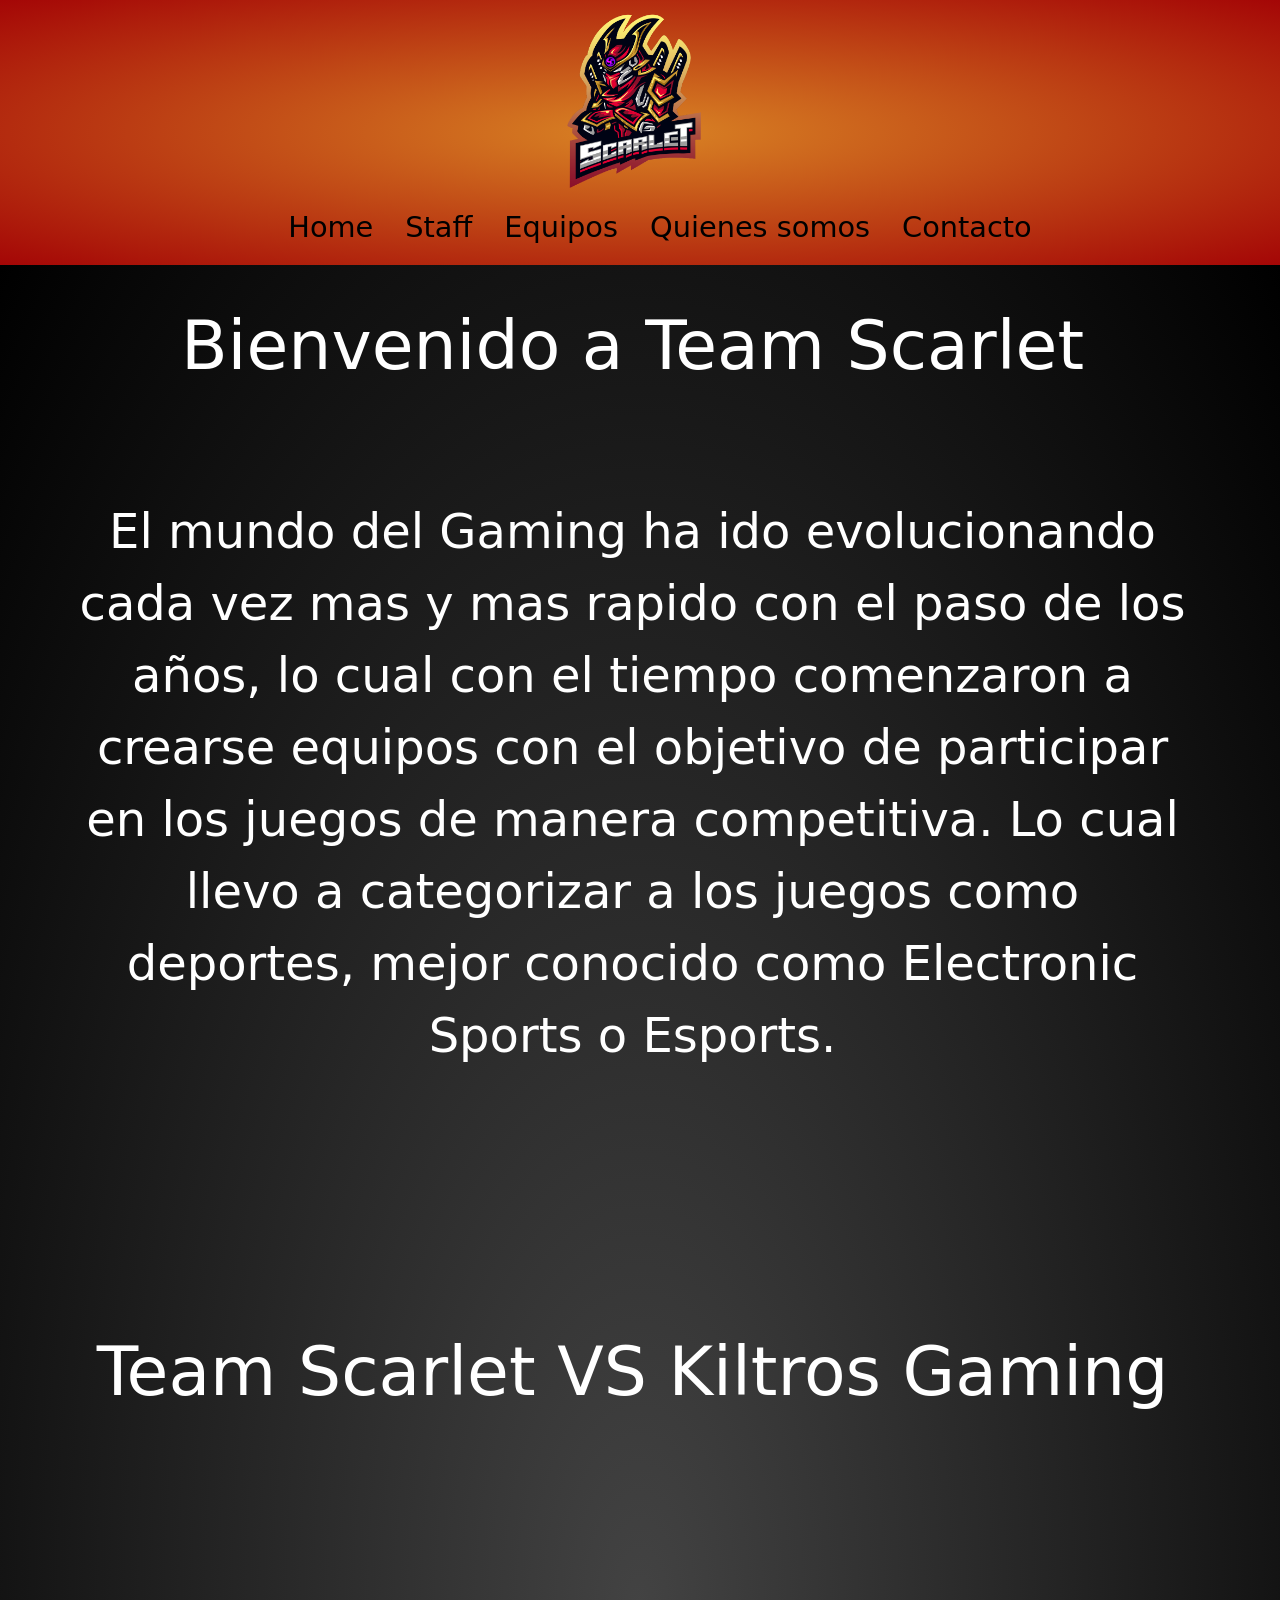
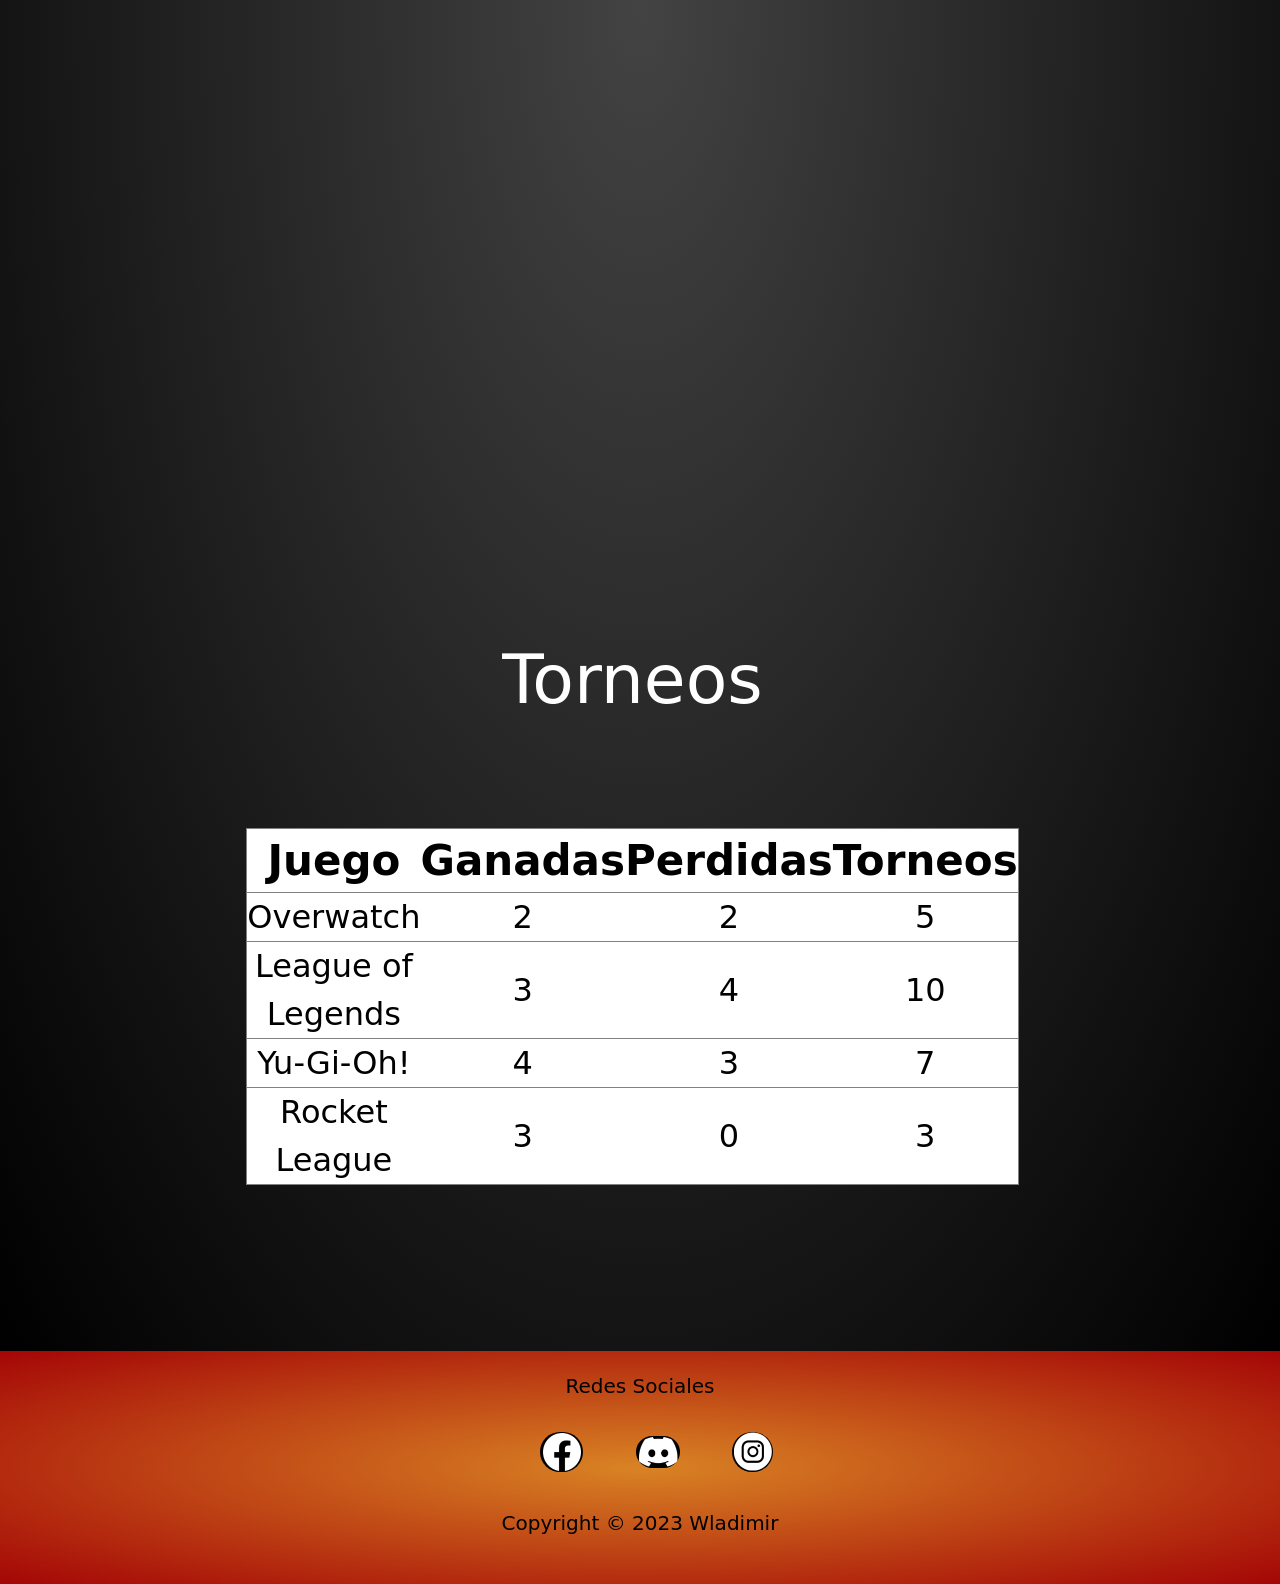
==== index.html @ 561a262d "3ra entrega" ====
<!DOCTYPE html>
<html lang="en">
    <head>
        <meta charset="UTF-8">
        <meta http-equiv="X-UA-Compatible" content="IE=edge">
        <meta name="viewport" content="width=device-width, initial-scale=1.0">
        <meta name="description" content="PROYECTO WEB TEAM SCARLET">
        <meta name="keywords" content="HTML, CSS, SCSS, SCARLET, TEAM SCARLET, GAMING, ESPORT, CHILE">
        <title>Team Scarlet - Sitio web</title>
        <link rel="stylesheet" href="https://cdnjs.cloudflare.com/ajax/libs/animate.css/4.1.1/animate.min.css"/>
        <link rel="stylesheet" href="assets/css/main.css">
        <link href="https://cdn.jsdelivr.net/npm/bootstrap@5.3.0-alpha1/dist/css/bootstrap.min.css" rel="stylesheet"
        integrity="sha384-GLhlTQ8iRABdZLl6O3oVMWSktQOp6b7In1Zl3/Jr59b6EGGoI1aFkw7cmDA6j6gD" crossorigin="anonymous">
    <script src="https://cdn.jsdelivr.net/npm/bootstrap@5.3.0-alpha1/dist/js/bootstrap.bundle.min.js"
        integrity="sha384-w76AqPfDkMBDXo30jS1Sgez6pr3x5MlQ1ZAGC+nuZB+EYdgRZgiwxhTBTkF7CXvN"
        crossorigin="anonymous"></script>
        <link rel="icon" type= "image/x-icon" href="assets/img/logo.png">
    </head>
    <body>

        <div id="body_container">
            
            <!--Contenido Cabecera-->
            <div class="header">
                
                <!--logo con hyperlink-->
                <div class="logo">
                    <!--<h1>Scarlet Esport</h1>-->
                    <a href="index.html"><img class="img_logo" src="assets/img/logo.png" alt="Scarlet"></a>
                </div>


                <!--Menu Responsive-->
                <div class="menu_container">

                    <nav class="navbar navbar-expand-lg">
                        <div class="container-fluid justify-content-center">
                            <button class="navbar-toggler" type="button" data-bs-toggle="collapse" data-bs-target="#navbarNav"
                                aria-controls="navbarNav" aria-expanded="true" aria-label="Toggle navigation">
                                <span class="navbar-toggler-icon"></span>
                            </button>
                            <div class="collapse navbar-collapse" id="navbarNav">
                                <ul class="nav justify-content-center">
                                    <li class="nav-item ">
                                      <a class="nav-link text-black link-secondary" href="index.html">Home</a>
                                    </li>
                                    <li class="nav-item">
                                      <a class="nav-link text-black link-secondary" href="assets/pages/staff.html">Staff</a>
                                    </li>
                                    <li class="nav-item">
                                        <a class="nav-link text-black link-secondary" href="assets/pages/equipos.html">Equipos</a>
                                      </li>
                                      <li class="nav-item">
                                        <a class="nav-link text-black link-secondary" href="assets/pages/quienes.html">Quienes somos</a>
                                      </li>
                                      <li class="nav-item">
                                        <a class="nav-link text-black link-secondary" href="assets/pages/contacto.html">Contacto</a>
                                      </li>
                                  </ul>
                            </div>
                        </div>
                    </nav>

                </div>
                
            </div>


            <!--Contenido Principal-->
            <div class="main">

                <div class="main_container">

                    <!--Escritos para rellenar-->
                    <div class="main_filler animate__animated animate__fadeIn animate__slower">
                        <h2>Bienvenido a Team Scarlet</h2>
                        
                        <p>El mundo del Gaming ha ido evolucionando cada vez mas y mas rapido con el paso de los años, lo cual con el tiempo comenzaron a crearse equipos con el objetivo de participar en los juegos de manera competitiva. Lo cual llevo a categorizar a los juegos como deportes, mejor conocido como Electronic Sports o Esports.</p>

                    </div>

                    <!--Titulo y video-->
                    <h2>Team Scarlet VS Kiltros Gaming</h2>
                    <section class="video">
                        
                        <iframe src="https://www.youtube.com/embed/B-ImObmZ790" title="YouTube video player" frameborder="0" allow="accelerometer; autoplay; clipboard-write; encrypted-media; gyroscope; picture-in-picture" allowfullscreen></iframe>

                    </section>

                    <!-- tabla -->
                    <div class="table">
                       
                        <h2>Torneos</h2>
                        
                        <table border="1">
                            <tr>
                                <th>Juego</th>
                                <th>Ganadas</th>
                                <th>Perdidas</th>
                                <th>Torneos</th>
                            </tr>
            
                            <tr align="center">
                                <td>Overwatch</td>
                                <td>2</td> 
                                <td>2</td>
                                <td>5</td>
                            </tr>
                            <tr align="center">
                                <td>League of Legends</td>
                                <td>3</td> 
                                <td>4</td>
                                <td>10</td>
                            </tr>
                            <tr align="center">
                                <td>Yu-Gi-Oh!</td>
                                <td>4</td> 
                                <td>3</td>
                                <td>7</td>
                            </tr>
                            <tr align="center">
                                <td>Rocket League</td>
                                <td>3</td> 
                                <td>0</td>
                                <td>3</td>
                            </tr>
                        </table>
                    </div>

                </div>

            </div>


            <!--Contenido Pie de Pagina-->
            <div class="footer">
                <div class="footer_container">
                    
                    <p>Redes Sociales</p>
                    <ul><!--lista desordenada RRSS-->
                        <li><a href="#"><img class="rrss" src="assets/img/socialFacebook.png" alt="Facebook"></a></li>
                        <li><a href="#"><img class="rrss" src="assets/img/socialDiscord.png" alt="Discord"></a></li>
                        <li><a href="#"><img class="rrss" src="assets/img/socialInstagram.png" alt="Instagram"></a></li>
                        
                    </ul> 
                </div>

                <p>Copyright © 2023 Wladimir</p>
                
            </div>
            
        </div>

    </body>
</html>
---- assets/css/main.css ----
* {
  margin: 0;
  padding: 0;
}

#body_container {
  font-size: calc(1em + 1vw);
  background-color: black;
  text-align: center;
  width: 100%;
  height: 110vh;
  display: grid;
  grid-template-columns: 100%;
  grid-template-rows: 1fr 6fr 1fr;
  grid-template-areas: "header" "main" "footer";
}

/*Cabecera*/
.header {
  grid-area: header;
  display: flex;
  flex-direction: column;
  align-items: center;
  padding-top: 10px;
  background: radial-gradient(#D98324, #A40606);
}
.header .img_logo {
  width: 170px;
  height: 140px;
}

/*Fin Cabecera*/
/*Contenido Principal*/
.main {
  grid-area: main;
  background: radial-gradient(#434343, #000000);
  padding-top: 10px;
  padding-left: 65px;
  padding-right: 80px;
  padding-bottom: 150px;
  color: white;
  font-size: 4vw;
}
.main .main_container {
  display: inline-block;
  padding-top: 30px;
}
.main .main_container h2 {
  font-size: 6vw;
  min-width: 20px;
  min-height: 20px;
  padding-bottom: 100px;
  color: white;
}
.main .main_container .main_filler p {
  margin-bottom: 200px;
}
.main .main_container .main_filler .form {
  display: flex;
  flex-direction: column;
  gap: 10px;
  align-items: center;
  padding-left: 5px;
}
.main .main_container .main_filler .form .form_button {
  cursor: pointer;
}
.main .main_container .filler_container {
  display: flex;
  flex-direction: row;
  gap: 40px;
  align-items: center;
  padding-bottom: 30px;
  flex-wrap: wrap;
  padding-left: 35px;
  justify-content: space-evenly;
  -o-object-fit: cover;
     object-fit: cover;
}
.main .main_container .filler_container .filler_container_item {
  -o-object-fit: cover;
     object-fit: cover;
  background-color: grey;
  width: 200px;
  height: 120px;
  border-radius: 10px;
}
.main .main_container .filler_container .filler_container_item p {
  padding-top: 20px;
}
.main .main_container .filler_container img {
  width: 80%;
  height: 105%;
}
.main .main_container .video {
  position: relative;
  overflow: hidden;
  width: 100%;
  padding-top: 56.25%;
}
.main .main_container .video iframe {
  padding-left: 4.8%;
  position: absolute;
  top: 0;
  left: 0;
  bottom: 0;
  right: 0;
  width: 90%;
  height: 70%;
}
.main .main_container table {
  width: 50%;
  margin: 0 auto;
  border-radius: 10px;
  color: white;
}

/*Fin Contenido Principal*/
/*Pie de pagina*/
.footer {
  grid-area: footer;
  background: radial-gradient(#D98324, #A40606);
  position: relative;
  padding-bottom: 20px;
  font-size: 30px;
}

.footer p {
  color: black;
  font-size: 20px;
  padding-top: 20px;
  padding-bottom: 10px;
}

.footer_container {
  position: relative;
}
.footer_container ul {
  list-style: none;
}
.footer_container ul li {
  display: inline-block;
  position: relative;
}
.footer_container img {
  width: 50%;
  border-radius: 150px;
}

/*Fin pie de pagina*/
/*Media Query*/
@media only screen and (min-width: 375px) {
  #body_container .header {
    padding-left: 100px;
  }
  #body_container .header .img_logo {
    margin-right: 100px;
    width: 130px;
    height: 110px;
  }
  #body_container .navbar-toggler {
    position: relative;
    right: 50px;
  }
  #body_container .nav {
    flex-direction: row;
  }
  #body_container .nav .nav-link {
    position: relative;
    right: 50px;
  }
  #body_container .main_container p {
    font-size: 18px;
  }
  #body_container .main_container .main_filler p {
    padding-bottom: 60px;
  }
  #body_container .filler_container_item {
    height: 110px;
  }
  #body_container .filler_container_item:nth-child(1) img {
    height: 110px;
  }
  #body_container .filler_container_item:nth-child(2) img {
    height: 120px;
  }
  #body_container .filler_container_item:nth-child(4) img {
    height: 100px;
    width: 190px;
  }
  #body_container .table {
    padding-top: 80px;
  }
}
@media only screen and (min-width: 768px) {
  #body_container {
    height: 115vh;
  }
  #body_container .header {
    flex-direction: column;
  }
  #body_container .header .img_logo {
    margin-right: 65px;
    width: 170px;
    height: 140px;
  }
  #body_container .header .navbar {
    margin-left: 40px;
  }
  #body_container .header .navbar .nav {
    flex-direction: row;
  }
  #body_container .main_container p {
    font-size: 30px;
  }
  #body_container .main_container h2 {
    font-size: 40px;
  }
  #body_container .main_container .filler_container {
    flex-direction: row;
  }
  #body_container .main_container .filler_container p {
    font-size: 3vw;
  }
  #body_container .main_container .filler_container .filler_container_item {
    height: 110px;
    width: 200px;
  }
  #body_container .main_container .filler_container .filler_container_item:nth-child(1) img {
    height: 105px;
  }
  #body_container .main_container .filler_container .filler_container_item:nth-child(2) img {
    height: 120px;
  }
  #body_container .main_container .filler_container .filler_container_item:nth-child(4) img {
    height: 100px;
    width: 190px;
  }
  #body_container .main_container .form {
    font-size: 20px;
  }
  #body_container .main_container input {
    max-width: 300px;
    max-height: 50px;
  }
  #body_container .main_container textarea {
    max-width: 500px;
    max-height: 200px;
  }
}
@media only screen and (min-width: 1250px) {
  #body_container {
    height: 135vh;
  }
  #body_container .header {
    flex-direction: column;
  }
  #body_container .header .img_logo {
    margin-right: 120px;
    width: 210px;
    height: 180px;
  }
  #body_container .main_container h2 {
    font-size: 68px;
  }
  #body_container .main_container p {
    font-size: 48px;
  }
  #body_container .main_container .filler_container {
    flex-direction: row;
  }
  #body_container .main_container .filler_container p {
    font-size: 40px;
  }
  #body_container .main_container .filler_container .filler_container_item {
    height: 170px;
    width: 260px;
  }
  #body_container .main_container .filler_container .filler_container_item:nth-child(1) img {
    height: 170px;
    width: 230px;
  }
  #body_container .main_container .filler_container .filler_container_item:nth-child(2) img {
    height: 180px;
  }
  #body_container .main_container .filler_container .filler_container_item:nth-child(4) img {
    height: 145px;
    width: 240px;
  }
  #body_container .main_container th {
    font-size: 42px;
  }
  #body_container .main_container td {
    font-size: 32px;
  }
  #body_container .main_container .form {
    font-size: 20px;
  }
  #body_container .main_container input {
    max-width: 700px;
    max-height: 100px;
  }
  #body_container .main_container textarea {
    max-width: 800px;
    max-height: 200px;
  }
}
/*Fin Media Query*//*# sourceMappingURL=main.css.map */
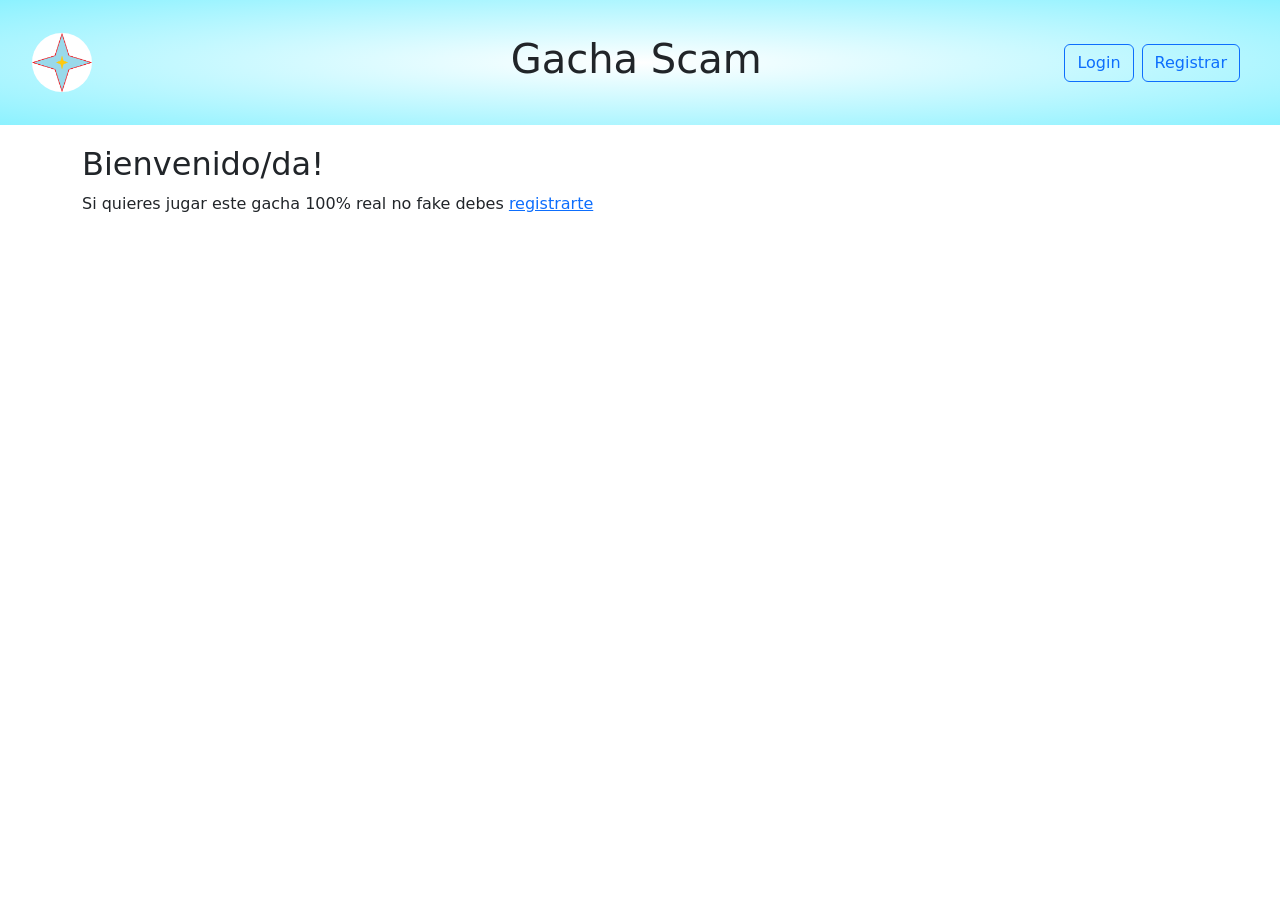
==== commit acddc4d1: "Primer commit 3ra entrega" ====
--- a/index.html
+++ b/index.html
@@ -1,155 +1,149 @@
 <!DOCTYPE html>
 <html lang="en">
-    <head>
-        <meta charset="UTF-8">
-        <meta http-equiv="X-UA-Compatible" content="IE=edge">
-        <meta name="viewport" content="width=device-width, initial-scale=1.0">
-        <meta name="description" content="PROYECTO WEB TEAM SCARLET">
-        <meta name="keywords" content="HTML, CSS, SCSS, SCARLET, TEAM SCARLET, GAMING, ESPORT, CHILE">
-        <title>Team Scarlet - Sitio web</title>
-        <link rel="stylesheet" href="https://cdnjs.cloudflare.com/ajax/libs/animate.css/4.1.1/animate.min.css"/>
-        <link rel="stylesheet" href="assets/css/main.css">
-        <link href="https://cdn.jsdelivr.net/npm/bootstrap@5.3.0-alpha1/dist/css/bootstrap.min.css" rel="stylesheet"
-        integrity="sha384-GLhlTQ8iRABdZLl6O3oVMWSktQOp6b7In1Zl3/Jr59b6EGGoI1aFkw7cmDA6j6gD" crossorigin="anonymous">
-    <script src="https://cdn.jsdelivr.net/npm/bootstrap@5.3.0-alpha1/dist/js/bootstrap.bundle.min.js"
-        integrity="sha384-w76AqPfDkMBDXo30jS1Sgez6pr3x5MlQ1ZAGC+nuZB+EYdgRZgiwxhTBTkF7CXvN"
-        crossorigin="anonymous"></script>
-        <link rel="icon" type= "image/x-icon" href="assets/img/logo.png">
-    </head>
-    <body>
 
-        <div id="body_container">
-            
-            <!--Contenido Cabecera-->
-            <div class="header">
-                
-                <!--logo con hyperlink-->
-                <div class="logo">
-                    <!--<h1>Scarlet Esport</h1>-->
-                    <a href="index.html"><img class="img_logo" src="assets/img/logo.png" alt="Scarlet"></a>
-                </div>
+<head>
+    <meta charset="UTF-8">
+
+    <meta http-equiv="X-UA-Compatible" content="IE=edge">
+    <meta name="viewport" content="width=device-width, initial-scale=1.0">
+    <meta name="description" content="Un sitio para ser estafado con un gacha">
+    <meta name="keywords" content="gacha, juego, personajes, estafa, scam, not a scam">
+    <link rel="shortcut icon" href="#">
+    <title>Gacha Scam</title>
+    <link href="https://cdn.jsdelivr.net/npm/bootstrap@5.1.3/dist/css/bootstrap.min.css" rel="stylesheet"
+        integrity="sha384-1BmE4kWBq78iYhFldvKuhfTAU6auU8tT94WrHftjDbrCEXSU1oBoqyl2QvZ6jIW3" crossorigin="anonymous">
+    <link rel="stylesheet" href="./assets/css/style.css">
+    <script defer src="./assets/js/script.js"></script>
+</head>
+
+<body>
+    <header>
+        <nav id="loginBar" class="navbar navbar-light loginBar">
+            <div class="container-fluid">
+                <a class="navbar-brand" href="#">
+                    <img src="./assets/img/logoGacha.png" alt="logo" width="60"></a>
+                <h1 class="title">Gacha Scam</h1>
+                <form class="d-flex">
 
 
-                <!--Menu Responsive-->
-                <div class="menu_container">
+                    <label id="labelCurrency" class="d-none toggles">Gemas:</label>
+                    <p id="pCurrency" class="d-none toggles"></p>  
+                    <button id="btnModalLogin" class="btn btn-outline-primary me-2 toggles" type="button"
+                        data-bs-toggle="modal" data-bs-target="#modalLogin">Login</button>
+                    <button id="btnModalRegis" class="btn btn-outline-primary me-2 toggles" type="button"
+                        data-bs-toggle="modal" data-bs-target="#modalRegister">Registrar</button>
+                    <button id="btnLogout" class="btn btn-outline-secondary d-none toggles"
+                        type="button">Logout</button>
 
-                    <nav class="navbar navbar-expand-lg">
-                        <div class="container-fluid justify-content-center">
-                            <button class="navbar-toggler" type="button" data-bs-toggle="collapse" data-bs-target="#navbarNav"
-                                aria-controls="navbarNav" aria-expanded="true" aria-label="Toggle navigation">
-                                <span class="navbar-toggler-icon"></span>
-                            </button>
-                            <div class="collapse navbar-collapse" id="navbarNav">
-                                <ul class="nav justify-content-center">
-                                    <li class="nav-item ">
-                                      <a class="nav-link text-black link-secondary" href="index.html">Home</a>
-                                    </li>
-                                    <li class="nav-item">
-                                      <a class="nav-link text-black link-secondary" href="assets/pages/staff.html">Staff</a>
-                                    </li>
-                                    <li class="nav-item">
-                                        <a class="nav-link text-black link-secondary" href="assets/pages/equipos.html">Equipos</a>
-                                      </li>
-                                      <li class="nav-item">
-                                        <a class="nav-link text-black link-secondary" href="assets/pages/quienes.html">Quienes somos</a>
-                                      </li>
-                                      <li class="nav-item">
-                                        <a class="nav-link text-black link-secondary" href="assets/pages/contacto.html">Contacto</a>
-                                      </li>
-                                  </ul>
-                            </div>
+                </form>
+            </div>
+        </nav>
+
+
+    </header>
+
+    <main class="container">
+        <section id="nolog" class="toggles">
+            <h2>Bienvenido/da!</h2>
+            <p>Si quieres jugar este gacha 100% real no fake debes <span class="hLink" data-bs-toggle="modal"
+                    data-bs-target="#modalRegister">registrarte</span>
+            </p>
+
+
+
+
+            <!--Aqui comienza el """pop up""" modal para loguears--> 
+            <div class="modal" id="modalLogin" tabindex="-1" aria-labelledby="modalLoginLabel" aria-hidden="true">
+                <div class="modal-dialog">
+                    <div class="modal-content">
+                        <div class="modal-header">
+                            <h3 class="modal-title" id="modalLoginLabel">Iniciar sesion</h3>
+                            <button type="button" class="btn-close" data-bs-dismiss="modal"
+                                aria-label="Cerrar"></button>
                         </div>
-                    </nav>
-
+                        <div class="modal-body py-2 px-4">
+                            <input id="userLogin" class="form-control my-4" type="text"
+                                placeholder="Ingresa tu usuario" required>
+                            <input id="passLogin" class="form-control my-4" type="password"
+                                placeholder="Ingresa tu contraseña" required>
+                        </div>
+                        <div class="modal-footer d-block">
+                            <button class="btn btn-outline-primary" id="btnLogin" type="submit">Ingresar</button>
+                        </div>
+                    </div>
                 </div>
-                
             </div>
 
+            <!--Aqui comienza el """pop up""" modal para registrarse--> 
+            <div class="modal" id="modalRegister" tabindex="-1" aria-labelledby="modalRegisterLabel"
+                aria-hidden="true">
+                <div class="modal-dialog">
+                    <div class="modal-content">
+                        <div class="modal-header">
+                            <h3 class="modal-title" id="modalRegisterLabel">Registrate</h3>
+                            <button type="button" class="btn-close" data-bs-dismiss="modal"
+                                aria-label="Cerrar"></button>
+                        </div>
+                        <div class="modal-body py-2 px-4">
+                            <input id="userRegis" class="form-control my-4" type="text"
+                                placeholder="Ingresa tu usuario a registrar" required>
+                            <input id="passRegis" class="form-control my-4" type="password"
+                                placeholder="Ingresa tu contraseña a registrar" required>
+                        </div>
+                        <div class="modal-footer d-block">
 
-            <!--Contenido Principal-->
-            <div class="main">
-
-                <div class="main_container">
-
-                    <!--Escritos para rellenar-->
-                    <div class="main_filler animate__animated animate__fadeIn animate__slower">
-                        <h2>Bienvenido a Team Scarlet</h2>
-                        
-                        <p>El mundo del Gaming ha ido evolucionando cada vez mas y mas rapido con el paso de los años, lo cual con el tiempo comenzaron a crearse equipos con el objetivo de participar en los juegos de manera competitiva. Lo cual llevo a categorizar a los juegos como deportes, mejor conocido como Electronic Sports o Esports.</p>
-
+                            <button class="btn btn-outline-primary" id="btnRegister" type="submit">Registrar</button>
+                        </div>
                     </div>
-
-                    <!--Titulo y video-->
-                    <h2>Team Scarlet VS Kiltros Gaming</h2>
-                    <section class="video">
-                        
-                        <iframe src="https://www.youtube.com/embed/B-ImObmZ790" title="YouTube video player" frameborder="0" allow="accelerometer; autoplay; clipboard-write; encrypted-media; gyroscope; picture-in-picture" allowfullscreen></iframe>
-
-                    </section>
-
-                    <!-- tabla -->
-                    <div class="table">
-                       
-                        <h2>Torneos</h2>
-                        
-                        <table border="1">
-                            <tr>
-                                <th>Juego</th>
-                                <th>Ganadas</th>
-                                <th>Perdidas</th>
-                                <th>Torneos</th>
-                            </tr>
-            
-                            <tr align="center">
-                                <td>Overwatch</td>
-                                <td>2</td> 
-                                <td>2</td>
-                                <td>5</td>
-                            </tr>
-                            <tr align="center">
-                                <td>League of Legends</td>
-                                <td>3</td> 
-                                <td>4</td>
-                                <td>10</td>
-                            </tr>
-                            <tr align="center">
-                                <td>Yu-Gi-Oh!</td>
-                                <td>4</td> 
-                                <td>3</td>
-                                <td>7</td>
-                            </tr>
-                            <tr align="center">
-                                <td>Rocket League</td>
-                                <td>3</td> 
-                                <td>0</td>
-                                <td>3</td>
-                            </tr>
-                        </table>
-                    </div>
-
                 </div>
-
             </div>
 
+            
 
-            <!--Contenido Pie de Pagina-->
-            <div class="footer">
-                <div class="footer_container">
-                    
-                    <p>Redes Sociales</p>
-                    <ul><!--lista desordenada RRSS-->
-                        <li><a href="#"><img class="rrss" src="assets/img/socialFacebook.png" alt="Facebook"></a></li>
-                        <li><a href="#"><img class="rrss" src="assets/img/socialDiscord.png" alt="Discord"></a></li>
-                        <li><a href="#"><img class="rrss" src="assets/img/socialInstagram.png" alt="Instagram"></a></li>
-                        
-                    </ul> 
+        </section>
+
+        <section id="logged" class="d-none toggles">
+            <h2>Menu de usuario!</h2>
+            <p>Haz click en la accion que quieras realizar</p>
+            <button id="btnModalGemas" class="btn btn-outline-primary me-2" type="button"
+                        data-bs-toggle="modal" data-bs-target="#modalGemas">Recargar Gemas</button>
+            <button class="btn btn-outline-primary" id="btnPjBanner" type="submit">Ver los Personajes del Banner</button>            
+            <button class="btn btn-outline-primary" id="btnBanPerm" type="submit">Jugar Banner permanente</button>
+            <button class="btn btn-outline-primary" id="btnPersonajes" type="submit">Ver mis Personajes</button>
+            <div id="userMenu" class="card-group"></div>
+            <div id="personajes" class="card-group"></div>
+
+            <!--Aqui comienza el """pop up""" modal para Recargar gemas--> 
+            <div class="modal" id="modalGemas" tabindex="-1" aria-labelledby="modalGemasLabel"
+                aria-hidden="true">
+                <div class="modal-dialog">
+                    <div class="modal-content">
+                        <div class="modal-header">
+                            <h3 class="modal-title" id="modalRegisterLabel">Recargar Gemas</h3>
+                            <button type="button" class="btn-close" data-bs-dismiss="modal"
+                                aria-label="Cerrar"></button>
+                        </div>
+                        <div class="modal-body py-2 px-4">
+                            <input id="cargaGemas" class="form-control my-4" type="text"
+                                placeholder="Ingresa el monto que quieres Recargar" required>
+                        </div>
+                        <div class="modal-footer d-block">
+
+                            <button class="btn btn-outline-primary" id="btnRecarga" type="submit">Recargar</button>
+                        </div>
+                    </div>
                 </div>
+            </div>
 
-                <p>Copyright © 2023 Wladimir</p>
-                
-            </div>
-            
-        </div>
+        </section>
+    </main>
 
-    </body>
+
+
+    <script src="https://cdn.jsdelivr.net/npm/bootstrap@5.1.3/dist/js/bootstrap.bundle.min.js"
+        integrity="sha384-ka7Sk0Gln4gmtz2MlQnikT1wXgYsOg+OMhuP+IlRH9sENBO0LRn5q+8nbTov4+1p" crossorigin="anonymous">
+        </script>
+
+</body>
+
 </html>
--- a/assets/css/style.css
+++ b/assets/css/style.css
@@ -0,0 +1,50 @@
+*{
+    padding: 0;
+    margin: 0;
+}
+
+header{
+    
+    background: radial-gradient(white, rgba(0, 225, 255, 0.452));
+    padding: 20px;
+    margin-bottom: 20px;
+    text-align: center;
+}
+header img{
+    border-radius: 150px;
+}
+
+header .title{
+
+    padding-left: 100px;
+}
+
+header form #labelCurrency{
+    padding-right: 10px;
+    font-size: 24px;
+}
+
+header form #pCurrency{
+    padding-right: 40px;
+    font-size: 24px;
+
+}
+
+main #logged{
+    text-align: center;
+}
+
+main .form-check-input {
+
+    text-align: left;
+}
+
+.cardGacha img{
+    width: 200px;
+}
+
+.hLink{
+    text-decoration: underline;
+    color: #0d6efd;
+}
+
